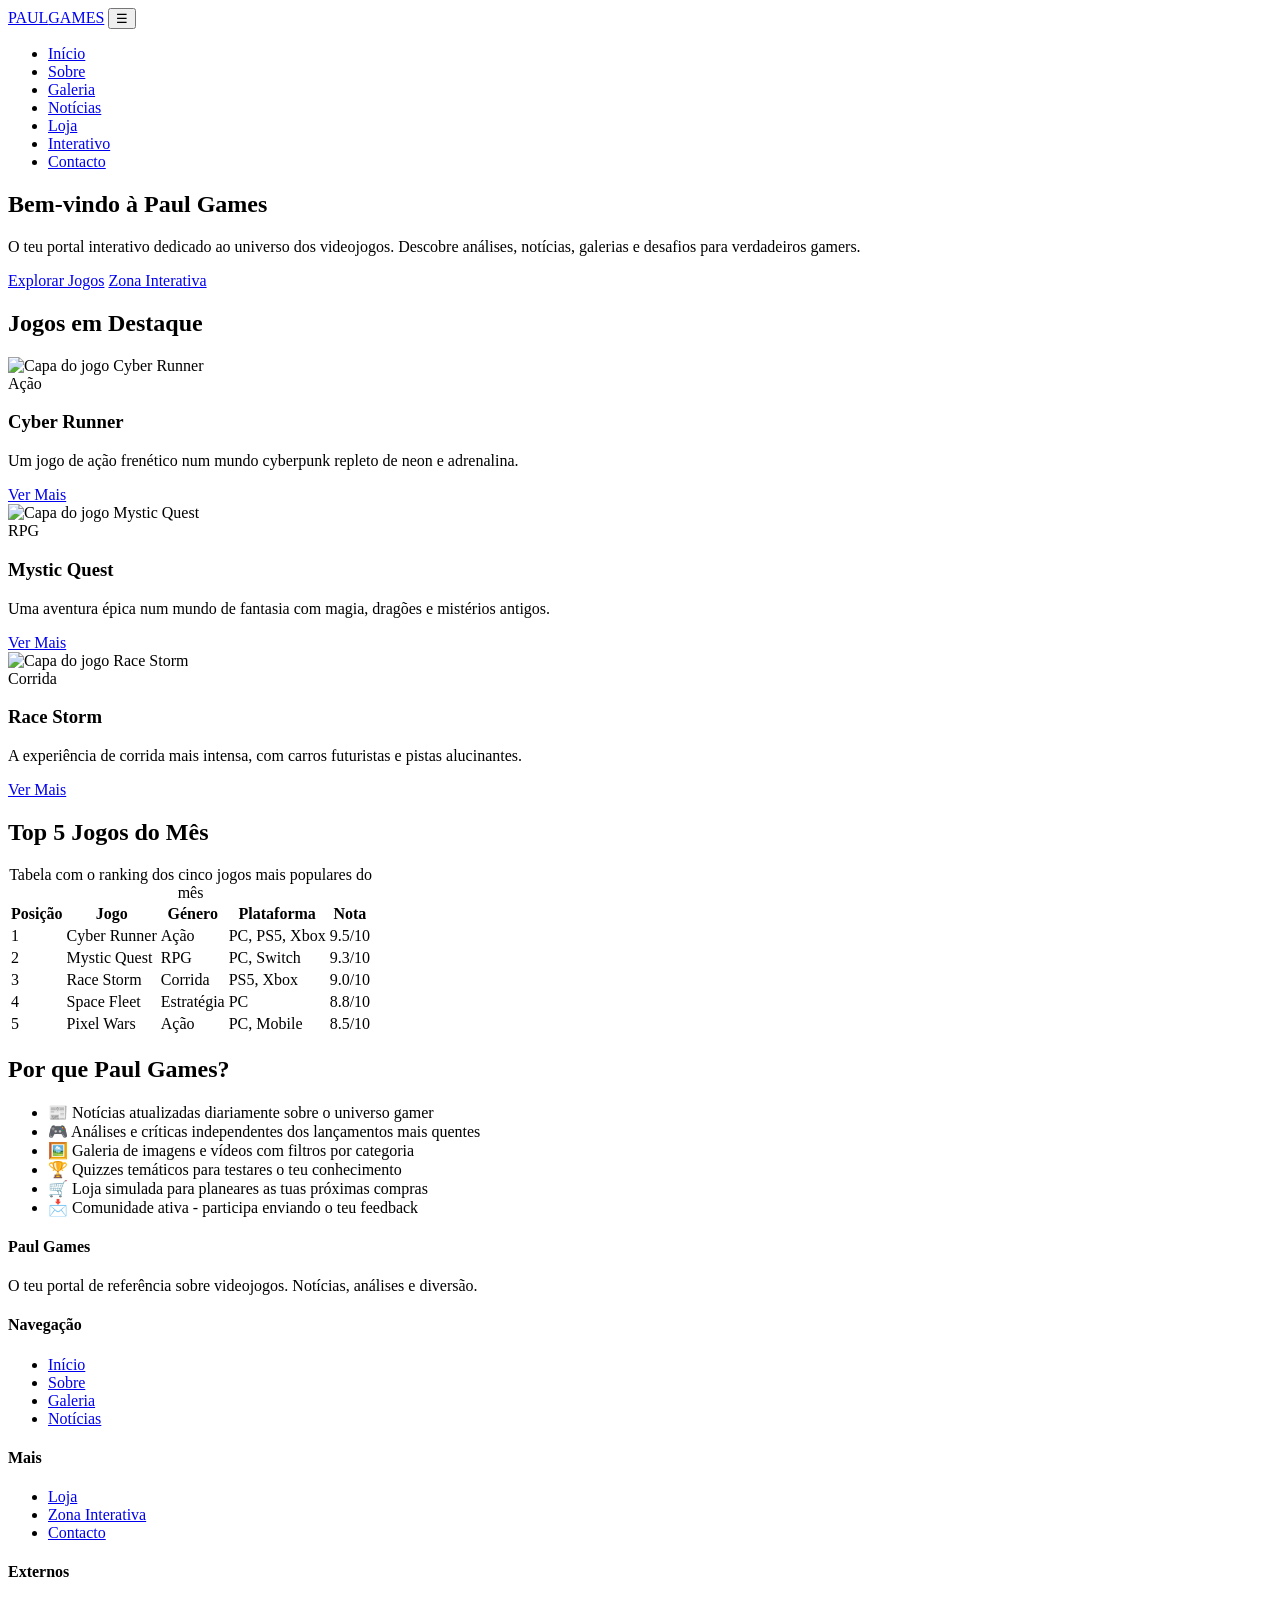
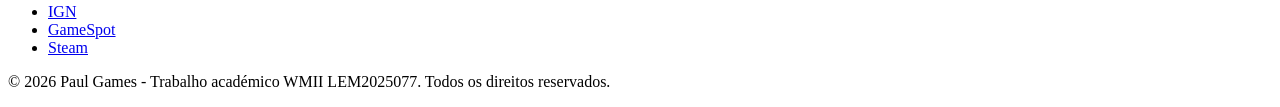
==== index.html @ 87a938e7 "Add files via upload" ====
<!DOCTYPE html>
<html lang="pt-PT">
<head>
    <meta charset="UTF-8">
    <meta name="viewport" content="width=device-width, initial-scale=1.0">
    <meta name="description" content="Paul Games - Portal Interativo de Jogos: notícias, análises, galeria e muito mais sobre o universo gamer.">
    <meta name="author" content="Paul Games">
    <title>Paul Games - Portal Interativo de Jogos</title>
    <link rel="stylesheet" href="css/style.css">
</head>
<body>

<header>
    <div class="cabecalho-conteudo">
        <a href="index.html" class="logo">PAUL<span>GAMES</span></a>
        <button class="menu-toggle" aria-label="Abrir menu">☰</button>
        <nav aria-label="Navegação principal">
            <ul>
                <li><a href="index.html">Início</a></li>
                <li><a href="sobre.html">Sobre</a></li>
                <li><a href="galeria.html">Galeria</a></li>
                <li><a href="noticias.html">Notícias</a></li>
                <li><a href="loja.html">Loja</a></li>
                <li><a href="formulario.html">Interativo</a></li>
                <li><a href="contacto.html">Contacto</a></li>
            </ul>
        </nav>
    </div>
</header>

<main>

    <section class="hero">
        <h1>Bem-vindo à Paul Games</h1>
        <p>O teu portal interativo dedicado ao universo dos videojogos. Descobre análises, notícias, galerias e desafios para verdadeiros gamers.</p>
        <a href="galeria.html" class="botao">Explorar Jogos</a>
        <a href="formulario.html" class="botao botao-rosa">Zona Interativa</a>
    </section>

    <section>
        <h2 class="titulo-secao">Jogos em Destaque</h2>
        <div class="grid-cards">
            <article class="card">
                <img src="https://picsum.photos/seed/dest1/600/400" alt="Capa do jogo Cyber Runner">
                <div class="card-conteudo">
                    <span class="categoria">Ação</span>
                    <h3>Cyber Runner</h3>
                    <p>Um jogo de ação frenético num mundo cyberpunk repleto de neon e adrenalina.</p>
                    <a href="galeria.html" class="botao">Ver Mais</a>
                </div>
            </article>
            <article class="card">
                <img src="https://picsum.photos/seed/dest2/600/400" alt="Capa do jogo Mystic Quest">
                <div class="card-conteudo">
                    <span class="categoria">RPG</span>
                    <h3>Mystic Quest</h3>
                    <p>Uma aventura épica num mundo de fantasia com magia, dragões e mistérios antigos.</p>
                    <a href="galeria.html" class="botao">Ver Mais</a>
                </div>
            </article>
            <article class="card">
                <img src="https://picsum.photos/seed/dest3/600/400" alt="Capa do jogo Race Storm">
                <div class="card-conteudo">
                    <span class="categoria">Corrida</span>
                    <h3>Race Storm</h3>
                    <p>A experiência de corrida mais intensa, com carros futuristas e pistas alucinantes.</p>
                    <a href="galeria.html" class="botao">Ver Mais</a>
                </div>
            </article>
        </div>
    </section>

    <section>
        <h2 class="titulo-secao">Top 5 Jogos do Mês</h2>
        <div class="tabela-container">
            <table>
                <caption class="escondido">Tabela com o ranking dos cinco jogos mais populares do mês</caption>
                <thead>
                    <tr>
                        <th scope="col">Posição</th>
                        <th scope="col">Jogo</th>
                        <th scope="col">Género</th>
                        <th scope="col">Plataforma</th>
                        <th scope="col">Nota</th>
                    </tr>
                </thead>
                <tbody>
                    <tr><td>1</td><td>Cyber Runner</td><td>Ação</td><td>PC, PS5, Xbox</td><td>9.5/10</td></tr>
                    <tr><td>2</td><td>Mystic Quest</td><td>RPG</td><td>PC, Switch</td><td>9.3/10</td></tr>
                    <tr><td>3</td><td>Race Storm</td><td>Corrida</td><td>PS5, Xbox</td><td>9.0/10</td></tr>
                    <tr><td>4</td><td>Space Fleet</td><td>Estratégia</td><td>PC</td><td>8.8/10</td></tr>
                    <tr><td>5</td><td>Pixel Wars</td><td>Ação</td><td>PC, Mobile</td><td>8.5/10</td></tr>
                </tbody>
            </table>
        </div>
    </section>

    <section>
        <h2 class="titulo-secao">Por que Paul Games?</h2>
        <ul class="lista-estilizada">
            <li>📰 Notícias atualizadas diariamente sobre o universo gamer</li>
            <li>🎮 Análises e críticas independentes dos lançamentos mais quentes</li>
            <li>🖼️ Galeria de imagens e vídeos com filtros por categoria</li>
            <li>🏆 Quizzes temáticos para testares o teu conhecimento</li>
            <li>🛒 Loja simulada para planeares as tuas próximas compras</li>
            <li>📩 Comunidade ativa - participa enviando o teu feedback</li>
        </ul>
    </section>

</main>

<footer>
    <div class="rodape-conteudo">
        <div class="rodape-coluna">
            <h4>Paul Games</h4>
            <p>O teu portal de referência sobre videojogos. Notícias, análises e diversão.</p>
        </div>
        <div class="rodape-coluna">
            <h4>Navegação</h4>
            <ul>
                <li><a href="index.html">Início</a></li>
                <li><a href="sobre.html">Sobre</a></li>
                <li><a href="galeria.html">Galeria</a></li>
                <li><a href="noticias.html">Notícias</a></li>
            </ul>
        </div>
        <div class="rodape-coluna">
            <h4>Mais</h4>
            <ul>
                <li><a href="loja.html">Loja</a></li>
                <li><a href="formulario.html">Zona Interativa</a></li>
                <li><a href="contacto.html">Contacto</a></li>
            </ul>
        </div>
        <div class="rodape-coluna">
            <h4>Externos</h4>
            <ul>
                <li><a href="https://www.ign.com" target="_blank" rel="noopener">IGN</a></li>
                <li><a href="https://www.gamespot.com" target="_blank" rel="noopener">GameSpot</a></li>
                <li><a href="https://store.steampowered.com" target="_blank" rel="noopener">Steam</a></li>
            </ul>
        </div>
    </div>
    <div class="rodape-base">
        <p>&copy; 2026 Paul Games - Trabalho académico WMII LEM2025077. Todos os direitos reservados.</p>
    </div>
</footer>

<script src="js/script.js"></script>
</body>
</html>
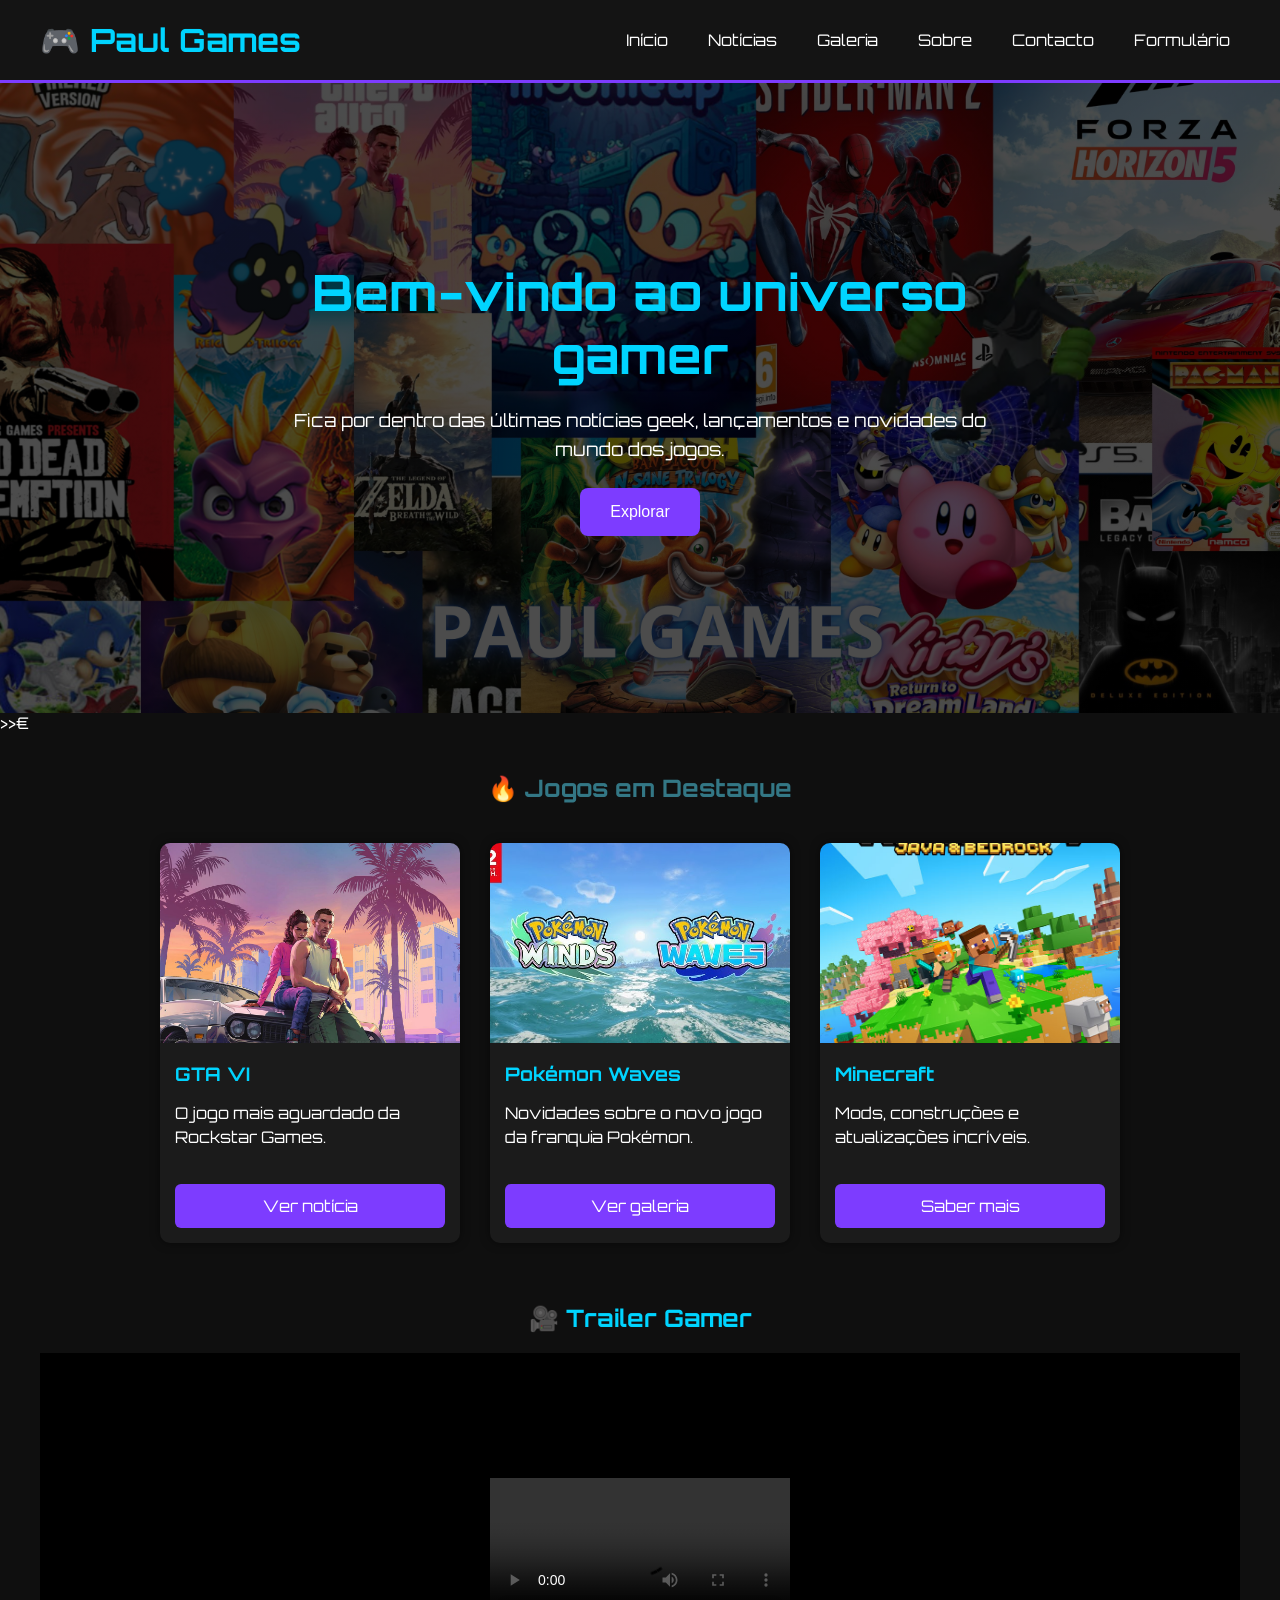
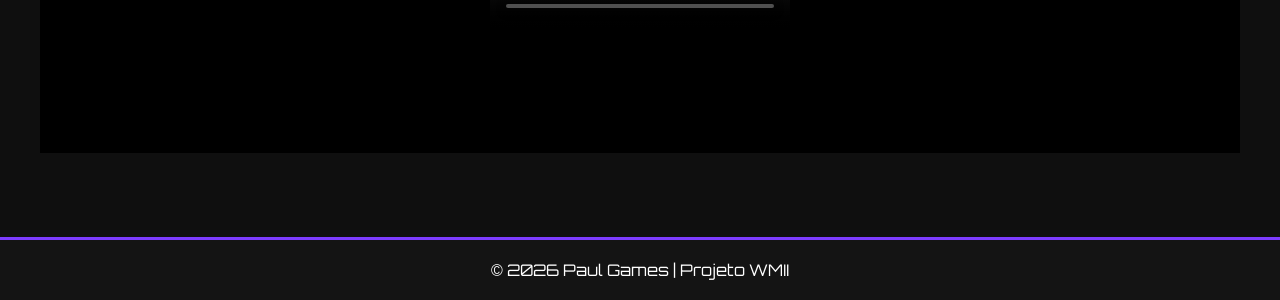
==== commit 4acef5e0: "Add files via upload" ====
--- a/index.html
+++ b/index.html
@@ -1,151 +1,129 @@
-<!DOCTYPE html>
-<html lang="pt-PT">
-<head>
-    <meta charset="UTF-8">
-    <meta name="viewport" content="width=device-width, initial-scale=1.0">
-    <meta name="description" content="Paul Games - Portal Interativo de Jogos: notícias, análises, galeria e muito mais sobre o universo gamer.">
-    <meta name="author" content="Paul Games">
-    <title>Paul Games - Portal Interativo de Jogos</title>
-    <link rel="stylesheet" href="css/style.css">
-</head>
-<body>
-
-<header>
-    <div class="cabecalho-conteudo">
-        <a href="index.html" class="logo">PAUL<span>GAMES</span></a>
-        <button class="menu-toggle" aria-label="Abrir menu">☰</button>
-        <nav aria-label="Navegação principal">
-            <ul>
-                <li><a href="index.html">Início</a></li>
-                <li><a href="sobre.html">Sobre</a></li>
-                <li><a href="galeria.html">Galeria</a></li>
-                <li><a href="noticias.html">Notícias</a></li>
-                <li><a href="loja.html">Loja</a></li>
-                <li><a href="formulario.html">Interativo</a></li>
-                <li><a href="contacto.html">Contacto</a></li>
-            </ul>
-        </nav>
-    </div>
-</header>
-
-<main>
-
-    <section class="hero">
-        <h1>Bem-vindo à Paul Games</h1>
-        <p>O teu portal interativo dedicado ao universo dos videojogos. Descobre análises, notícias, galerias e desafios para verdadeiros gamers.</p>
-        <a href="galeria.html" class="botao">Explorar Jogos</a>
-        <a href="formulario.html" class="botao botao-rosa">Zona Interativa</a>
-    </section>
-
-    <section>
-        <h2 class="titulo-secao">Jogos em Destaque</h2>
-        <div class="grid-cards">
-            <article class="card">
-                <img src="https://picsum.photos/seed/dest1/600/400" alt="Capa do jogo Cyber Runner">
-                <div class="card-conteudo">
-                    <span class="categoria">Ação</span>
-                    <h3>Cyber Runner</h3>
-                    <p>Um jogo de ação frenético num mundo cyberpunk repleto de neon e adrenalina.</p>
-                    <a href="galeria.html" class="botao">Ver Mais</a>
-                </div>
-            </article>
-            <article class="card">
-                <img src="https://picsum.photos/seed/dest2/600/400" alt="Capa do jogo Mystic Quest">
-                <div class="card-conteudo">
-                    <span class="categoria">RPG</span>
-                    <h3>Mystic Quest</h3>
-                    <p>Uma aventura épica num mundo de fantasia com magia, dragões e mistérios antigos.</p>
-                    <a href="galeria.html" class="botao">Ver Mais</a>
-                </div>
-            </article>
-            <article class="card">
-                <img src="https://picsum.photos/seed/dest3/600/400" alt="Capa do jogo Race Storm">
-                <div class="card-conteudo">
-                    <span class="categoria">Corrida</span>
-                    <h3>Race Storm</h3>
-                    <p>A experiência de corrida mais intensa, com carros futuristas e pistas alucinantes.</p>
-                    <a href="galeria.html" class="botao">Ver Mais</a>
-                </div>
-            </article>
-        </div>
-    </section>
-
-    <section>
-        <h2 class="titulo-secao">Top 5 Jogos do Mês</h2>
-        <div class="tabela-container">
-            <table>
-                <caption class="escondido">Tabela com o ranking dos cinco jogos mais populares do mês</caption>
-                <thead>
-                    <tr>
-                        <th scope="col">Posição</th>
-                        <th scope="col">Jogo</th>
-                        <th scope="col">Género</th>
-                        <th scope="col">Plataforma</th>
-                        <th scope="col">Nota</th>
-                    </tr>
-                </thead>
-                <tbody>
-                    <tr><td>1</td><td>Cyber Runner</td><td>Ação</td><td>PC, PS5, Xbox</td><td>9.5/10</td></tr>
-                    <tr><td>2</td><td>Mystic Quest</td><td>RPG</td><td>PC, Switch</td><td>9.3/10</td></tr>
-                    <tr><td>3</td><td>Race Storm</td><td>Corrida</td><td>PS5, Xbox</td><td>9.0/10</td></tr>
-                    <tr><td>4</td><td>Space Fleet</td><td>Estratégia</td><td>PC</td><td>8.8/10</td></tr>
-                    <tr><td>5</td><td>Pixel Wars</td><td>Ação</td><td>PC, Mobile</td><td>8.5/10</td></tr>
-                </tbody>
-            </table>
-        </div>
-    </section>
-
-    <section>
-        <h2 class="titulo-secao">Por que Paul Games?</h2>
-        <ul class="lista-estilizada">
-            <li>📰 Notícias atualizadas diariamente sobre o universo gamer</li>
-            <li>🎮 Análises e críticas independentes dos lançamentos mais quentes</li>
-            <li>🖼️ Galeria de imagens e vídeos com filtros por categoria</li>
-            <li>🏆 Quizzes temáticos para testares o teu conhecimento</li>
-            <li>🛒 Loja simulada para planeares as tuas próximas compras</li>
-            <li>📩 Comunidade ativa - participa enviando o teu feedback</li>
-        </ul>
-    </section>
-
-</main>
-
-<footer>
-    <div class="rodape-conteudo">
-        <div class="rodape-coluna">
-            <h4>Paul Games</h4>
-            <p>O teu portal de referência sobre videojogos. Notícias, análises e diversão.</p>
-        </div>
-        <div class="rodape-coluna">
-            <h4>Navegação</h4>
-            <ul>
-                <li><a href="index.html">Início</a></li>
-                <li><a href="sobre.html">Sobre</a></li>
-                <li><a href="galeria.html">Galeria</a></li>
-                <li><a href="noticias.html">Notícias</a></li>
-            </ul>
-        </div>
-        <div class="rodape-coluna">
-            <h4>Mais</h4>
-            <ul>
-                <li><a href="loja.html">Loja</a></li>
-                <li><a href="formulario.html">Zona Interativa</a></li>
-                <li><a href="contacto.html">Contacto</a></li>
-            </ul>
-        </div>
-        <div class="rodape-coluna">
-            <h4>Externos</h4>
-            <ul>
-                <li><a href="https://www.ign.com" target="_blank" rel="noopener">IGN</a></li>
-                <li><a href="https://www.gamespot.com" target="_blank" rel="noopener">GameSpot</a></li>
-                <li><a href="https://store.steampowered.com" target="_blank" rel="noopener">Steam</a></li>
-            </ul>
-        </div>
-    </div>
-    <div class="rodape-base">
-        <p>&copy; 2026 Paul Games - Trabalho académico WMII LEM2025077. Todos os direitos reservados.</p>
-    </div>
-</footer>
-
-<script src="js/script.js"></script>
-</body>
-</html>
+<!DOCTYPE html>
+<html lang="pt">
+<head>
+    <meta charset="UTF-8">
+    <meta name="viewport" content="width=device-width, initial-scale=1.0">
+
+    <title>Paul Games</title>
+
+    <link rel="stylesheet" href="css/style.css">
+
+    <link href="https://fonts.googleapis.com/css2?family=Orbitron:wght@400;600;700&display=swap" rel="stylesheet">
+</head>
+
+<body>
+
+<header>
+
+    <div class="logo">
+        <h1>🎮 Paul Games</h1>
+    </div>
+
+    <nav>
+        <a href="index.html">Início</a>
+        <a href="noticias.html">Notícias</a>
+        <a href="galeria.html">Galeria</a>
+        <a href="sobre.html">Sobre</a>
+        <a href="contacto.html">Contacto</a>
+        <a href="formulario.html">Formulário</a>
+    </nav>
+
+</header>
+
+<main>
+
+<section class="banner">
+
+    <div class="banner-texto">
+        <h2>Bem-vindo ao universo gamer</h2>
+
+        <p>
+            Fica por dentro das últimas notícias geek,
+            lançamentos e novidades do mundo dos jogos.
+        </p>
+
+        <button onclick="mostrarMensagem()">
+            Explorar
+        </button>
+    </div>
+
+</section>
+>>€
+<section class="titulo">
+    <h2>🔥 Jogos em Destaque</h2>
+</section>
+
+<section class="cards">
+
+    <article class="card">
+
+        <img src="imagens/gta.jpg" alt="GTA VI">
+
+        <h3>GTA VI</h3>
+
+        <p>
+            O jogo mais aguardado da Rockstar Games.
+        </p>
+
+        <a href="noticias.html" class="btn-card">
+            Ver notícia
+        </a>
+
+    </article>
+
+    <article class="card">
+
+        <img src="imagens/pokemon.jpg" alt="Pokémon Waves">
+
+        <h3>Pokémon Waves</h3>
+
+        <p>
+            Novidades sobre o novo jogo da franquia Pokémon.
+        </p>
+
+        <a href="galeria.html" class="btn-card">
+            Ver galeria
+        </a>
+
+    </article>
+
+    <article class="card">
+
+        <img src="imagens/minecraft.jpg" alt="Minecraft">
+
+        <h3>Minecraft</h3>
+
+        <p>
+            Mods, construções e atualizações incríveis.
+        </p>
+
+        <a href="sobre.html" class="btn-card">
+            Saber mais
+        </a>
+
+    </article>
+
+</section>
+
+<section class="video">
+
+    <h2>🎥 Trailer Gamer</h2>
+
+    <iframe width="100%" height="400"
+        src="imagens/videoplayback.mp4" frameborder="0" allowfullscreen>
+    </iframe>
+
+</section>
+
+</main>
+
+<footer>
+
+    <p>© 2026 Paul Games | Projeto WMII</p>
+
+</footer>
+
+<script src="js/script.js"></script>
+
+</body>
+</html>
--- a/css/style.css
+++ b/css/style.css
@@ -0,0 +1,286 @@
+*{
+    margin:0;
+    padding:0;
+    box-sizing:border-box;
+}
+
+body{
+    background:#0f0f0f;
+    color:white;
+    font-family:'Orbitron', sans-serif;
+}
+
+/* HEADER */
+
+header{
+    background:#141414;
+    display:flex;
+    justify-content:space-between;
+    align-items:center;
+    padding:20px 40px;
+    border-bottom:3px solid #7d3cff;
+}
+
+.logo h1{
+    color:#00d4ff;
+}
+
+nav{
+    display:flex;
+    gap:20px;
+    flex-wrap:wrap;
+}
+
+nav a{
+    color:white;
+    text-decoration:none;
+    padding:10px;
+    transition:0.3s;
+    border-radius:5px;
+}
+
+nav a:hover{
+    background:#7d3cff;
+    color:white;
+}
+
+/* BANNER */
+
+.banner{
+    height:70vh;
+
+    background:
+    linear-gradient(rgba(0,0,0,0.7),
+    rgba(0,0,0,0.7)),
+    url("../imagens/banner.jpg");
+
+    background-size:cover;
+    background-position:center;
+
+    display:flex;
+    justify-content:center;
+    align-items:center;
+
+    text-align:center;
+    padding:20px;
+}
+
+.banner-texto{
+    max-width:700px;
+}
+
+.banner h2{
+    font-size:50px;
+    margin-bottom:20px;
+    color:#00d4ff;
+}
+
+.banner p{
+    font-size:18px;
+    margin-bottom:25px;
+    line-height:1.6;
+}
+
+.banner button{
+    background:#7d3cff;
+    color:white;
+    border:none;
+    padding:15px 30px;
+    font-size:16px;
+    border-radius:8px;
+    cursor:pointer;
+    transition:0.3s;
+}
+
+.banner button:hover{
+    background:#00d4ff;
+    transform:scale(1.05);
+}
+
+/* TITULOS */
+
+.titulo{
+    text-align:center;
+    margin:40px 0 20px;
+}
+
+.titulo h2{
+    color:#337785;
+}
+
+/* CARDS */
+
+.cards{
+    display:flex;
+    justify-content:center;
+    gap:30px;
+    flex-wrap:wrap;
+    padding:20px;
+}
+
+.card{
+    background:#1b1b1b;
+    width:300px;
+    border-radius:10px;
+    overflow:hidden;
+    transition:0.4s;
+    box-shadow:0 0 10px rgba(0,0,0,0.5);
+}
+
+.card:hover{
+    transform:translateY(-10px);
+}
+
+.card img{
+    width:100%;
+    height:200px;
+    object-fit:cover;
+}
+
+.card h3{
+    padding:15px;
+    color:#00d4ff;
+}
+
+.card p{
+    padding:0 15px 20px;
+    line-height:1.5;
+}
+
+.btn-card{
+    display:block;
+    text-align:center;
+    background:#7d3cff;
+    color:white;
+    text-decoration:none;
+    padding:12px;
+    margin:15px;
+    border-radius:6px;
+    transition:0.3s;
+}
+
+.btn-card:hover{
+    background:#00d4ff;
+}
+
+/* VIDEO */
+
+.video{
+    padding:40px;
+}
+
+.video h2{
+    margin-bottom:20px;
+    text-align:center;
+    color:#00d4ff;
+}
+
+/* FORMULARIOS */
+
+form{
+    background:#1b1b1b;
+    max-width:500px;
+    margin:40px auto;
+    padding:30px;
+    border-radius:10px;
+}
+
+input,
+textarea{
+    width:100%;
+    padding:12px;
+    margin-bottom:15px;
+    border:none;
+    border-radius:5px;
+}
+
+textarea{
+    resize:none;
+    height:120px;
+}
+
+form button{
+    width:100%;
+    background:#7d3cff;
+    color:white;
+    border:none;
+    padding:12px;
+    cursor:pointer;
+    border-radius:5px;
+}
+
+form button:hover{
+    background:#00d4ff;
+}
+
+/* GALERIA */
+
+.galeria{
+    display:grid;
+    grid-template-columns:repeat(auto-fit,minmax(250px,1fr));
+    gap:20px;
+    padding:40px;
+}
+
+.galeria img{
+    width:100%;
+    border-radius:10px;
+    transition:0.3s;
+}
+
+.galeria img:hover{
+    transform:scale(1.03);
+}
+
+/* TABELA */
+
+table{
+    width:80%;
+    margin:30px auto;
+    border-collapse:collapse;
+}
+
+table,
+th,
+td{
+    border:1px solid white;
+}
+
+th{
+    background:#7d3cff;
+}
+
+th,
+td{
+    padding:15px;
+    text-align:center;
+}
+
+/* FOOTER */
+
+footer{
+    background:#141414;
+    text-align:center;
+    padding:20px;
+    margin-top:40px;
+    border-top:3px solid #7d3cff;
+}
+
+/* RESPONSIVO */
+
+@media(max-width:768px){
+
+    header{
+        flex-direction:column;
+        gap:20px;
+    }
+
+    nav{
+        justify-content:center;
+    }
+
+    .banner h2{
+        font-size:35px;
+    }
+
+}
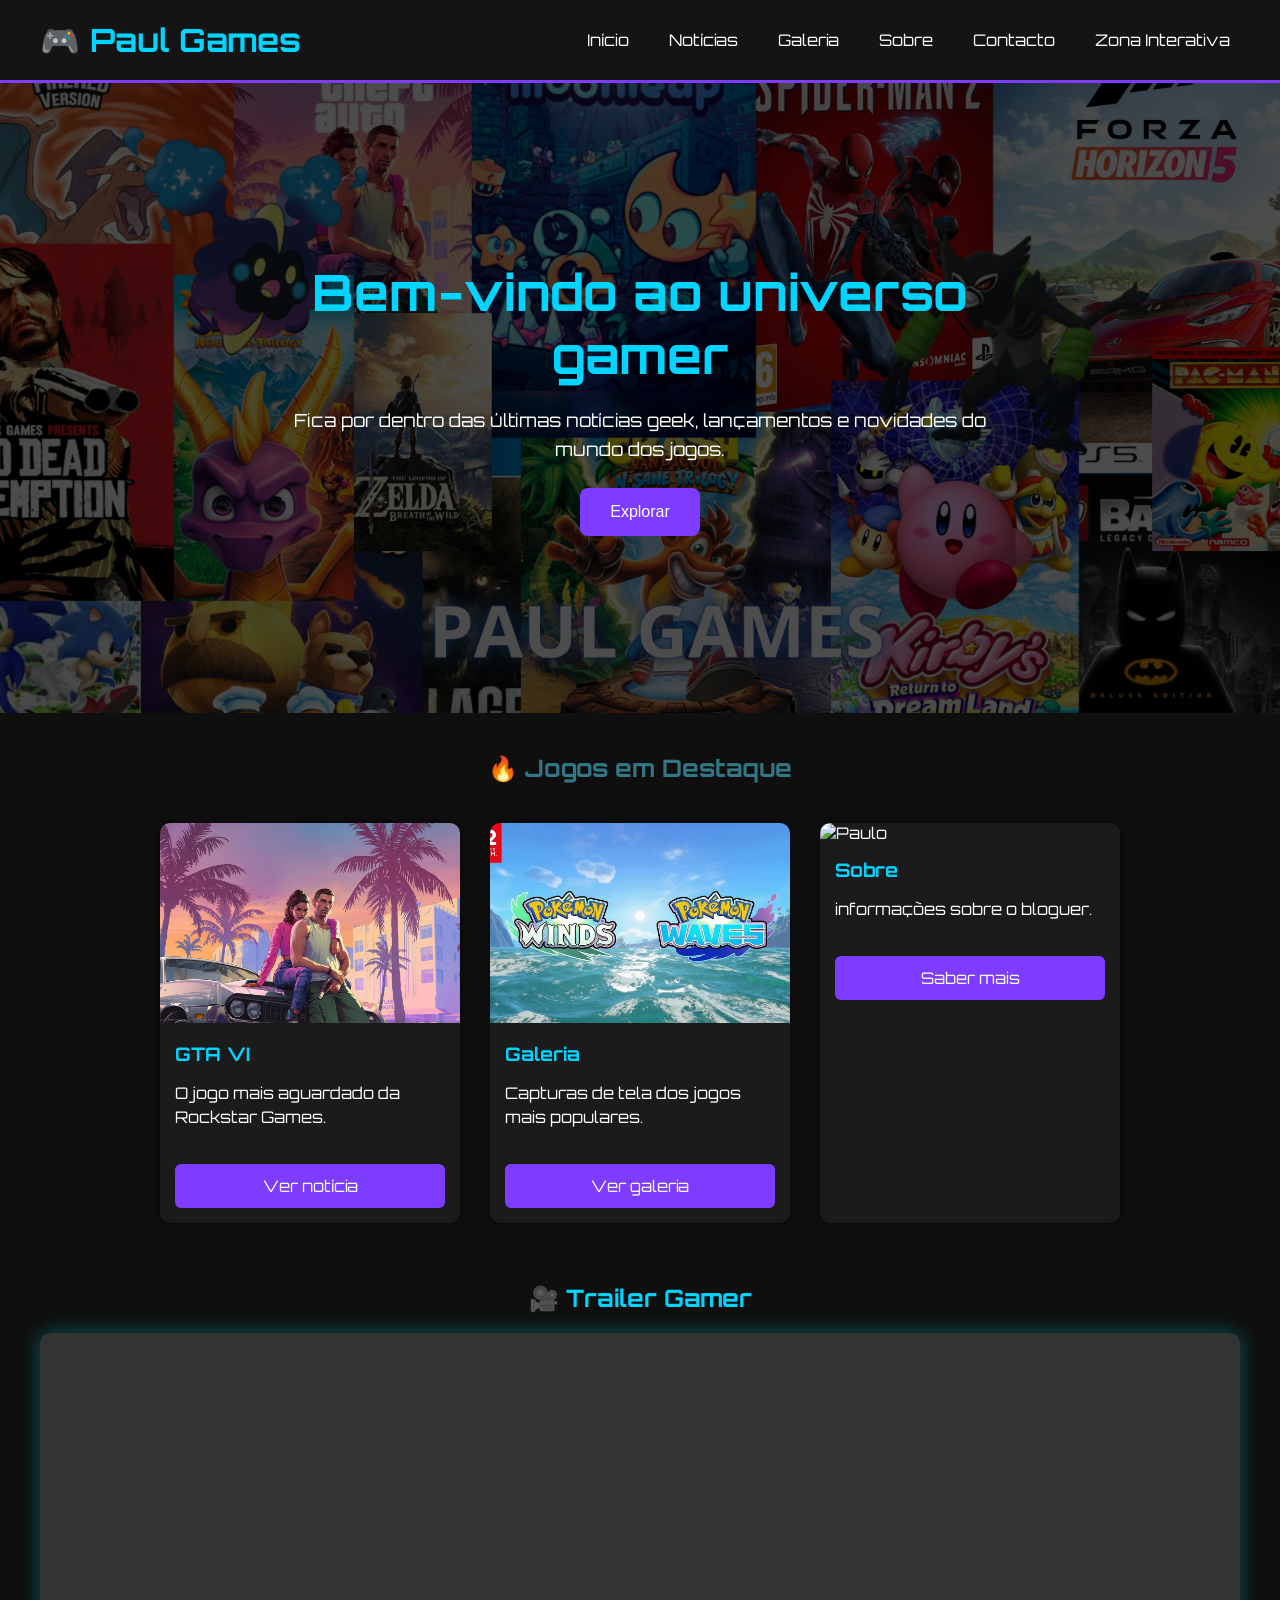
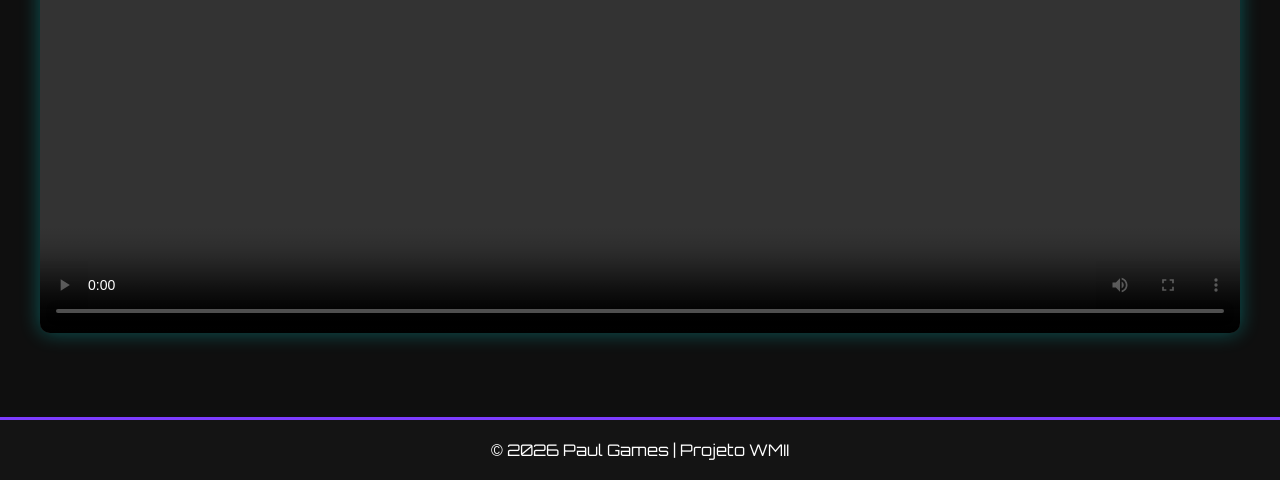
==== commit 74646f03: "Add files via upload" ====
--- a/index.html
+++ b/index.html
@@ -25,7 +25,7 @@
         <a href="galeria.html">Galeria</a>
         <a href="sobre.html">Sobre</a>
         <a href="contacto.html">Contacto</a>
-        <a href="formulario.html">Formulário</a>
+        <a href="zona-interativa.html">Zona Interativa</a>
     </nav>
 
 </header>
@@ -48,7 +48,7 @@
     </div>
 
 </section>
->>€
+
 <section class="titulo">
     <h2>🔥 Jogos em Destaque</h2>
 </section>
@@ -75,10 +75,10 @@
 
         <img src="imagens/pokemon.jpg" alt="Pokémon Waves">
 
-        <h3>Pokémon Waves</h3>
+        <h3>Galeria</h3>
 
         <p>
-            Novidades sobre o novo jogo da franquia Pokémon.
+           Capturas de tela dos jogos mais populares.
         </p>
 
         <a href="galeria.html" class="btn-card">
@@ -89,12 +89,12 @@
 
     <article class="card">
 
-        <img src="imagens/minecraft.jpg" alt="Minecraft">
+        <img src="imagens/TESTE8.png" alt="Paulo">
 
-        <h3>Minecraft</h3>
+        <h3>Sobre</h3>
 
         <p>
-            Mods, construções e atualizações incríveis.
+            informações sobre o bloguer.
         </p>
 
         <a href="sobre.html" class="btn-card">
@@ -109,9 +109,10 @@
 
     <h2>🎥 Trailer Gamer</h2>
 
-    <iframe width="100%" height="400"
-        src="imagens/videoplayback.mp4" frameborder="0" allowfullscreen>
-    </iframe>
+    <video style="width: 100%; max-width: 100%; height: auto; border-radius: 10px; box-shadow: 0 0 20px rgba(0, 255, 255, 0.3);" controls>
+        <source src="imagens/LegoBatmanTrailer.mp4" type="video/mp4">
+        Seu navegador não suporta a tag de vídeo.
+    </video>
 
 </section>
 
